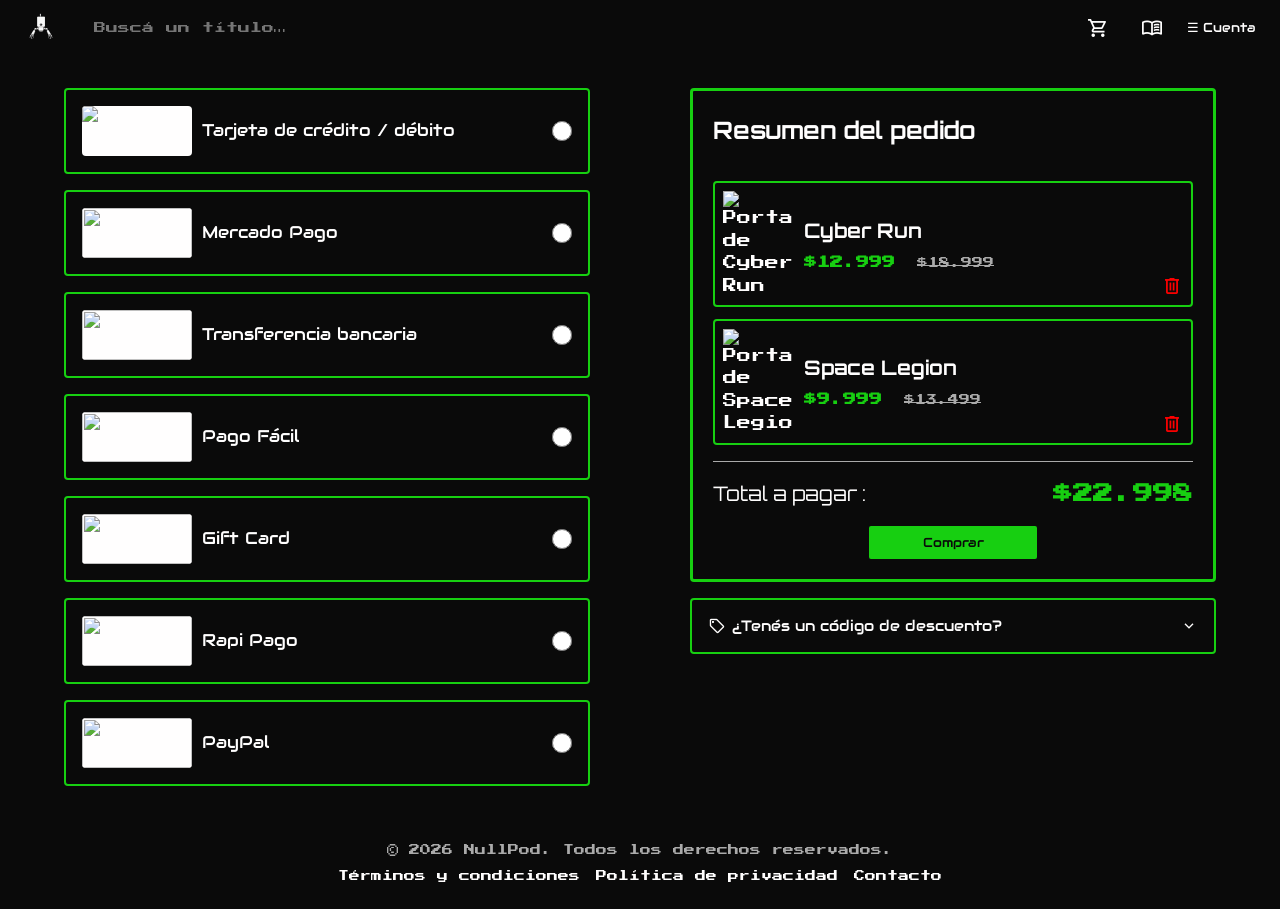
==== cart.html @ 1781e734 "Add cart page and styles for payment methods and order summary" ====
<!DOCTYPE html>
<html lang="es">

<head>
    <meta charset="UTF-8">
    <meta name="viewport" content="width=device-width, initial-scale=1.0">
    <meta name="description"
        content="NullPod: carrito de compras. Elegí el medio de pago y confirmá tu pedido.">
    <meta name="author" content="Demian Denegri">
    <title>NullPod — Carrito</title>

    <!-- Tipografías -->
    <link rel="preconnect" href="https://fonts.googleapis.com">
    <link rel="preconnect" href="https://fonts.gstatic.com" crossorigin>
    <link href="https://fonts.googleapis.com/css2?family=Orbitron:wght@500;700&family=Audiowide&family=Press+Start+2P&display=swap" rel="stylesheet">
    <link rel="stylesheet" href="https://fonts.googleapis.com/css2?family=Material+Symbols+Outlined">
    <link rel="stylesheet" href="css/base.css">
    <link rel="stylesheet" href="css/cart.css">
</head>

<body>

    <!-- ============ NAVBAR (igual a index.html) ============ -->
    <header class="navbar">
        <nav aria-label="Navegación principal">
            <a href="index.html" class="logo" aria-label="NullPod, página de inicio">
                <img src="img/pod-logo.png" alt="Logo de NullPod">
            </a>

            <form action="#" method="get" role="search" aria-label="Búsqueda de juegos" class="navbar-search">
                <input type="search" id="busqueda" name="q" placeholder="Buscá un título…" autocomplete="off">
            </form>

            <ul class="navbar-icons">
                <li>
                    <a href="cart.html" aria-label="Abrir carrito de compras">
                        <span class="material-symbols-outlined icon" aria-hidden="true">shopping_cart</span>
                    </a>
                </li>
                <li>
                    <a href="#" aria-label="Ir a mi biblioteca">
                        <span class="material-symbols-outlined icon" aria-hidden="true">menu_book</span>
                    </a>
                </li>
            </ul>

            <details id="acceso" class="menu-cuenta" aria-label="Menú de cuenta">
                <summary aria-label="Abrir menú de cuenta" aria-haspopup="menu">
                    &#9776; Cuenta
                </summary>

                <section aria-labelledby="titulo-menu-cuenta">
                    <form action="#" method="post" aria-labelledby="titulo-menu-cuenta">
                        <fieldset>
                            <label for="log-email">Correo electrónico</label>
                            <input type="email" id="log-email" name="email" required
                                placeholder="tucorreo@ejemplo.com">

                            <label for="log-clave">Contraseña</label>
                            <input type="password" id="log-clave" name="clave" required>

                            <button type="submit">Ingresar</button>
                        </fieldset>
                    </form>

                    <section aria-labelledby="titulo-sin-cuenta-nav">
                        <h3 id="titulo-sin-cuenta-nav">¿No tenés cuenta?</h3>
                        <form action="register.html" method="get" aria-label="Ir a registro">
                            <button type="submit">Crear una cuenta</button>
                        </form>
                    </section>
                </section>
            </details>
        </nav>
    </header>

    <main class="cart-layout">

        <!-- ============ COLUMNA IZQUIERDA: MEDIOS DE PAGO ============ -->
        <section aria-labelledby="titulo-pago" class="metodos-pago">

            <!-- Card: tarjeta de crédito/débito -->
            <article class="pago-card">
                <label for="pago-tarjeta">
                    <img class="pago-icono" src="https://assets.eneba.games/payments/v1/color/payrails_card.svg" alt="Tarjeta de crédito/débito">
                    Tarjeta de crédito / débito
                </label>
                <input type="radio" id="pago-tarjeta" name="medio-pago" value="tarjeta">

                <div class="pago-panel">
                    <label for="tarjeta-numero">Número de tarjeta</label>
                    <input type="text" id="tarjeta-numero" name="tarjeta-numero" placeholder="0000 0000 0000 0000">

                    <label for="tarjeta-titular">Nombre del titular</label>
                    <input type="text" id="tarjeta-titular" name="tarjeta-titular" placeholder="Como figura en la tarjeta">

                    <label for="tarjeta-venc">Vencimiento</label>
                    <input type="text" id="tarjeta-venc" name="tarjeta-venc" placeholder="MM/AA">

                    <label for="tarjeta-cvv">CVV</label>
                    <input type="text" id="tarjeta-cvv" name="tarjeta-cvv" placeholder="123">
                </div>
            </article>

            <!-- Card: Mercado Pago -->
            <article class="pago-card">
                <label for="pago-mp">
                    <img class="pago-icono" src="https://th.bing.com/th/id/OIP.XGewOevUQFXdCVAjvLYI5AHaFa?w=108&h=108&c=1&bgcl=95ef29&r=0&o=7&pid=ImgRC&rm=3" alt="">
                    Mercado Pago
                </label>
                <input type="radio" id="pago-mp" name="medio-pago" value="mercadopago">

                <div class="pago-panel">
                    <label for="mp-email">Correo asociado a tu cuenta</label>
                    <input type="email" id="mp-email" name="mp-email" placeholder="tucorreo@ejemplo.com">
                </div>
            </article>

            <!-- Card: transferencia bancaria -->
            <article class="pago-card">
                <label for="pago-transferencia">
                    <img class="pago-icono" src="https://cdn-icons-png.flaticon.com/512/12430/12430089.png" alt="">
                    Transferencia bancaria
                </label>
                <input type="radio" id="pago-transferencia" name="medio-pago" value="transferencia">

                <div class="pago-panel">
                    <label for="transferencia-cbu">CBU / alias de origen</label>
                    <input type="text" id="transferencia-cbu" name="transferencia-cbu" placeholder="Tu CBU o alias">
                </div>
            </article>
                        <!-- Card: Pago Facil -->
            <article class="pago-card">
                <label for="pago-facil">
                    <img class="pago-icono" src="https://extranet.pagofacil.com.ar/extranet/images/medio_der_r2_c2.gif" alt="">
                    Pago Fácil
                </label>
                <input type="radio" id="pago-facil" name="medio-pago" value="facil">

                <div class="pago-panel">
                    <label for="transferencia-cbu">CBU / alias de origen</label>
                    <input type="text" id="transferencia-cbu" name="transferencia-cbu" placeholder="Tu CBU o alias">
                </div>
            </article>
               <!-- Card: Gift Card -->
            <article class="pago-card">
                <label for="pago-gift-card">
                    <img class="pago-icono" src="img/icono-transferencia.png" alt="">
                    Gift Card
                </label>
                <input type="radio" id="pago-gift-card" name="medio-pago" value="giftcard">

                <div class="pago-panel">
                    <label for="transferencia-cbu">CBU / alias de origen</label>
                    <input type="text" id="transferencia-cbu" name="transferencia-cbu" placeholder="Tu CBU o alias">
                </div>
            </article>
               <!-- Card: Rapi Pago -->
            <article class="pago-card">
                <label for="pago-rapi-pago">
                    <img class="pago-icono" src="https://assets.eneba.games/payments/v1/color/dlocal_rapipago.svg" alt="">
                    Rapi Pago
                </label>
                <input type="radio" id="pago-rapi-pago" name="medio-pago" value="rapipago">

                <div class="pago-panel">
                    <label for="transferencia-cbu">CBU / alias de origen</label>
                    <input type="text" id="transferencia-cbu" name="transferencia-cbu" placeholder="Tu CBU o alias">
                </div>
            </article>
               <!-- Card: PayPal-->
            <article class="pago-card">
                <label for="pago-paypal">
                    <img class="pago-icono" src="https://assets.eneba.games/payments/v1/color/braintree_paypal.svg" alt="">
                    PayPal
                </label>
                <input type="radio" id="pago-paypal" name="medio-pago" value="paypal">

                <div class="pago-panel">
                    <label for="transferencia-cbu">CBU / alias de origen</label>
                    <input type="text" id="transferencia-cbu" name="transferencia-cbu" placeholder="Tu CBU o alias">
                </div>
            </article>
        </section>
        

        <!-- ============ COLUMNA DERECHA: RESUMEN ============ -->
        <div class="resumen-wrapper">

            <section aria-labelledby="titulo-resumen" class="resumen">
                <h2 id="titulo-resumen">Resumen del pedido</h2>

                <div class="resumen-juegos">
                    <article class="juego-card">
                        <img src="https://imgproxy.eneba.games/5Qy3D5WUFI4zk7rubIbuQI--Raklu07X3Bvab47vEYA/rs:fit:300/ar:1/czM6Ly9wcm9kdWN0/cy5lbmViYS5nYW1l/cy9wcm9kdWN0cy9y/VXdNOXFyUUFMalQ5/U0EwVDl4cWxvZFhm/dDVJSU0yYUtpR0Q3/VHFNemhZLmpwZWc" alt="Portada de Cyber Run">
                        <div class="juego-info">
                            <h3>Cyber Run</h3>
                            <p class="precio"><strong>$12.999</strong> <s>$18.999</s></p>
                        </div>
                        <span class="material-symbols-outlined btn-delete" aria-label="Eliminar juego">delete</span>
                    </article>

                    <article class="juego-card">
                        <img src="https://imgproxy.eneba.games/O-fcee_zwF9-snXxHf3kn7mY6UiIHuVVoY8dJGQ4-8U/rs:fit:300/ar:1/czM6Ly9wcm9kdWN0/cy5lbmViYS5nYW1l/cy9wcm9kdWN0cy9l/eGx4aXJlbHd6cG9x/ZnRqOHBoZi5qcGc" alt="Portada de Space Legion">
                        <div class="juego-info">
                            <h3>Space Legion</h3>
                            <p class="precio"><strong>$9.999</strong> <s>$13.499</s></p>
                        </div>
                        <span class="material-symbols-outlined btn-delete" aria-label="Eliminar juego">delete</span>
                    </article>
                </div>

                <hr>

                <div class="total">
                    <span>Total a pagar :</span>
                    <strong>$22.998</strong>
                </div>

                <button type="button">Comprar</button>
            </section>

            <!-- Fuera del contenedor de resumen -->
            <details class="descuento">
                <summary><span class="material-symbols-outlined" aria-hidden="true">sell</span> ¿Tenés un código de descuento? <span class="material-symbols-outlined flecha-descuento" aria-hidden="true">keyboard_arrow_down</span></summary>
                <input type="text" id="codigo-descuento" name="codigo-descuento" placeholder="Ingresá tu código">
            </details>

        </div>

    </main>

    <footer>
        <p>&copy; 2026 NullPod. Todos los derechos reservados.</p>
        <nav aria-label="Enlaces del pie de página">
            <a href="#">Términos y condiciones</a>
            <a href="#">Política de privacidad</a>
            <a href="#">Contacto</a>
        </nav>
    </footer>

</body>

</html>
---- css/base.css ----
/* ============================================
   
    variables, reset, tipografías, botones, navbar completo, 
    precio (reutilizable)y footer. 
    Se carga en todas las páginas.
    
    ------------------------------------------------ 

    VARIABLES GLOBALES
   ============================================ */
   
:root {
    --color-fondo: #0A0A0A;
    --color-texto: #fffefe;
    --color-acento: #17cf11;
    --color-acento-aux: #aaaaaa;
    --fuente-titulos: 'Orbitron', sans-serif;
    --fuente-botones: 'Audiowide', sans-serif;
    --fuente-secundaria: 'Press Start 2P', sans-serif;
}

/* ============================================
   RESET BÁSICO
   Saco margenes/paddings por defecto
   ============================================ */
* {
    margin: 0;
    padding: 0;
    box-sizing: border-box;
}

body {
    background-color: var(--color-fondo);
    color: var(--color-texto);
    font-family: var(--fuente-secundaria);
    font-size: 14px;
    line-height: 1.6; /* espacio entre líneas de txt */
}

h1, h2, h3 {
    font-family: var(--fuente-titulos);
    font-weight: 700;/* grosor del texto */
}

a {
    color: var(--color-texto);
    text-decoration: none;/* saca la decoracion por defecto de los links */
}

/* BOTONES */
button {
    font-family: var(--fuente-botones);
    background-color: var(--color-acento);
    color: var(--color-fondo);
    border: none;/* elimina bordes */
    padding: 8px 16px;
    cursor: pointer;/* cambia el cursor al pasar sobre el botón */
    border-radius: 2px;/* bordes redondeados */

    &:hover {
        opacity: 0.8;/* efecto de opacidad al pasar el mouse */
    }
}

/* ============================================
   NAVBAR
   position: sticky la mantiene fija arriba
   mientras se scrollea la página.
   ============================================ */

/* Configuración de la navbar */
.navbar {
    position: sticky;
    top: 0;
    z-index: 100;/* z-index sirve para que el navbar esté por encima de otros elementos (es como las capas)*/
    background-color: var(--color-fondo);
}
/* Configuración del interior de la navbar */
.navbar nav {
    display: flex;/* flex para alinear los elementos*/
    align-items: center;/* centro los elemen=tros del interior */
    gap: 24px;/* espacio entre los elementos */
    padding: 12px 24px;
}

/*Config del logo */
.logo {
    display: flex;/* para alinear los elementos */
    align-items: center;
    gap: 8px;
    font-family: var(--fuente-titulos);
    font-size: 18px;
}
/* Configuro solo la img del logo */
.logo img {
    height: 32px;
}

/* Donde configuro la posicion de la barra de búsqueda */
.navbar-search {
    display: flex;
    flex: 1;
}

/* Donde configuro el input(la entrada de txt) de la barra de búsqueda */
.navbar-search input {
    flex: 1;
    background: transparent;
    border: none;
    padding: 8px 12px;
    color: var(--color-texto);
    font-family: var(--fuente-secundaria);
    font-size: 12px;
}
/* Iconos de carrito / biblioteca */
.navbar-icons {
    display: flex;
    gap: 32px;
    list-style: none;
}
.navbar-icons a {
    display: flex;
    align-items: center;
    gap: 6px;
}
.navbar-icons .icon {
    font-size: 22px;
}

.navbar-icons a:hover {
    color: var(--color-acento); /* cambio de color al pasar el mouse */
}

/* Menú de cuenta (details/summary nativo del HTML) */
.menu-cuenta summary {
    cursor: pointer;
    list-style: none;/* elimina el estilo de lista */
    font-family: var(--fuente-botones);
    font-size: 13px;
}

.menu-cuenta[open] summary {
    color: var(--color-acento);
}

.menu-cuenta section {
    position: absolute; /* es para posicionar el menú de forma absoluta */
    right: 24px;
    margin-top: 12px;
    background-color: var(--color-fondo);
    padding: 20px;
    width: 280px;
}

/* menu expanido */
.menu-cuenta fieldset {
    border: none;
    display: flex;
    flex-direction: column;
    gap: 10px;
    margin-bottom: 16px;
}

.menu-cuenta input {
    background-color: var(--color-fondo);
    border: 1px solid var(--color-borde);
    color: var(--color-texto);
    padding: 8px;
    font-family: var(--fuente-secundaria);
    font-size: 11px;
}

/* ============================================
   PRECIOS
   ============================================ */

/* El precio principal */
.precio strong {
    color: var(--color-acento);
    font-size: 13px;
}

/* El precio tachado, solo se muestra si hay descuento */
.precio s { 
    color: var(--color-acento-aux);
    margin-left: 8px;
    font-size: 11px;
}

/* ============================================
   CARRUSEL (reutilizable: index.html y product.html)
   ============================================ */
.carousel {
    position: relative;
    display: flex;
    justify-content: center;
    gap: 16px;
    overflow-x: auto;
    scroll-behavior: smooth;
}

.carousel-item {
    flex: 0 0 220px;
    background-color: var(--color-fondo);
    border: 1px solid var(--color-borde);
}

.carousel-item img {
    width: 100%;
    display: block;
}

.carousel-item h3 {
    font-size: 15px;
    padding: 10px 10px 0;
}

.carousel-item .precio {
    padding: 4px 10px 12px;
}

.carousel-btn {
    position: absolute;
    top: 50%;
    transform: translateY(-50%);
    background-color: transparent;
    color: var(--color-texto);
    font-size: 20px;
    padding: 8px 12px;
}

.carousel-btn:first-of-type {
    left: 0;
}

.carousel-btn:last-of-type {
    right: 0;
}

/* ============================================
   FOOTER
   ============================================ */
footer {
    padding: 24px;
    text-align: center;
    border-top: 1px solid var(--color-borde);
    color: var(--color-acento-aux);
    font-size: 11px;
}

footer nav {
    display: flex;
    justify-content: center;
    gap: 16px;
    margin-top: 8px;
}

/* ============================================
   RESPONSIVE — pantallas chicas (<768px)
   ============================================ */
@media (max-width: 768px) {

    /* Navbar: flex-wrap para que los hijos pasen de línea */
    .navbar nav {
        flex-wrap: wrap;
        gap: 12px;
        padding: 10px 16px;
    }

    /* Oculto el buscador de la navbar */
    .navbar-search {
        /* Se ocupa todo el ancho y pasa a la segunda línea/ la linea de abajo */
        order: 3;
        flex-basis: 100%;
    }

    /* Achico los íconos un poco */
    .navbar-icons .icon {
        font-size: 20px;
    }

    /* Empujo los íconos a la derecha */
    .navbar-icons {
        margin-left: auto;
    }

    /* Empujo el summary "Cuenta" a la derecha */
    .menu-cuenta {
        margin-left: auto;
    }

    /* para qeu el menu expandido tome todo el ancho de la pantalla */
    .menu-cuenta section {
        width: calc(100% - 32px);
        right: 16px;
    }
}
---- css/cart.css ----
/* ============================================
   CART.CSS
   Reutiliza definidos en base.css  
   aca solo lo específico de esta página.
   ============================================ */

/* ============================================
   LAYOUT GENERAL dos columnas
   Izquierda: medios de pago / Derecha: resumen
   ============================================ */
.cart-layout {
    display: grid;
    grid-template-columns: 1fr 1fr;
    gap: 100px;              /* separación entre columnas (metodos de pago y resumen) */
    max-width: 1200px;       /* tope de ancho del contenido */
    margin: 0 auto;          /* entra el bloque en la pantalla */
    padding: 32px 24px;
    align-items: start;

}

.cart-layout h2 {
    font-size: 24px;
    margin-bottom: 16px;
}

/* ============================================
   COLUMNA IZQUIERDA (MEDIOS DE PAGO)
   ============================================ */
.metodos-pago {
    display: flex;
    flex-direction: column;
    gap: 16px;/* gap entre cards de metodos de pago */
}

/* Cada medio de pago es una card con border, apiladas con gap */
.pago-card {
    border: 2px solid var(--color-acento);
    border-radius: 4px;
    padding: 16px;
    display: flex;
    flex-wrap: wrap;
    align-items: center;

    &:hover {
        border-color: #5aff4d;
        box-shadow: 0 0 8px #5aff4d;
        transition: filter 0.3s ease;
    };
}

/*
   Efecto verde en el método de pago seleccionado.
   :has() revisa si DENTRO de la card (.pago-card) hay un
   radio checkeado; si lo hay, aplica el borde y la sombra
   verde a TODA la card.
   Como los radios comparten el mismo name="medio-pago",
   al tildar uno se desmarca el anterior, y el resaltado
   pasa automáticamente a la card correspondiente.s
*/
.pago-card:has(input[type="radio"]:checked) {
    border-color: #5aff4d;
    box-shadow: 0 0 8px #5aff4d;
}

.pago-card label {
    display: flex;
    align-items: center;
    gap: 10px;
    cursor: pointer;
    font-family: var(--fuente-botones);
    font-size: 17px;
    flex: 1;
}

.pago-card .pago-icono {
    width: 110px;
    height: 50px;
    object-fit: contain;
    background-color: var(--color-texto);
    border-radius: 4px;
}

.pago-card input[type="radio"] {
    accent-color: var(--color-acento);
    cursor: pointer;
    margin-left: auto;
    height: 20px;
    width:  20px;
    
}

/* Panel tipo acordeón: colapsado por defecto */
.pago-panel {
    max-height: 0;
    overflow: hidden;
    display: flex;
    flex-direction: column;
    gap: 10px;
    width: 100%;
    transition: max-height 0.3s ease, margin-top 0.3s ease;
}

/* Al tildar el radio de la card, se despliega su panel */
.pago-card input[type="radio"]:checked ~ .pago-panel {/* le aplico lo del hover de .pago- pero para que quede siempre activo cuando esta seleccionado */
    max-height: 320px;
    margin-top: 14px;
    
}

.pago-panel label {
    font-family: var(--fuente-secundaria);
    font-size: 11px;
    color: var(--color-acento-aux);
    
}

.pago-panel input {
    background-color: transparent;
    border: 1px solid var(--color-acento-aux);
    color: var(--color-texto);
    padding: 8px;
    font-family: var(--fuente-secundaria);
    font-size: 11px;
    border-radius: 2px;
    
}

/* ============================================
   COLUMNA DERECHA (RESUMEN)
   ============================================ */
.resumen-wrapper {
    display: flex;
    flex-direction: column;
}

.resumen {
    border: 3px solid var(--color-acento);
    border-radius: 4px;
    padding: 20px;
    display: flex;
    flex-direction: column;
    gap: 16px;
}

/* Cards horizontales de los juegos, una debajo de otra */
.resumen-juegos {
    display: flex;
    flex-direction: column;
    gap: 12px;
}

.juego-card {
    display: flex;
    align-items: center;
    gap: 12px;
    border: 2px solid var(--color-acento);
    border-radius: 4px;
    padding: 8px;
    position: relative;
}

.juego-card img {
    width: 15%;
    height: 15%;
    object-fit: cover;
    flex-shrink: 0;
}

.btn-delete {
    position: absolute;
    bottom: 8px;
    right: 8px;
    color: red;
    cursor: pointer;
    font-size: 22px;
    &:hover {
        color: var(--color-letra);

    }


}

.juego-info h3 {
    font-size: 20px;
    margin-bottom: 4px;
}

/* Separador entre las cards de juegos y el total (solo dentro del resumen) */
.resumen hr {
    border: none;
    border-top: 1px solid var(--color-acento-aux);
}

.total {
    display: flex;
    justify-content: space-between;
    align-items: center;
    font-family: var(--fuente-titulos);
    font-size: 20px;

}

.total strong {/* txt precio */
    color: var(--color-acento);
    font-size: 20px;
    font-family: var(--fuente-secundaria);
}

.resumen button {
    width: 35%;
    align-self: center;
}

/* ============================================
   CÓDIGO DE DESCUENTO (fuera del .resumen)
   ============================================ */
.descuento {
    margin-top: 16px;
    border: 2px solid var(--color-acento);
    border-radius: 4px;
    padding: 14px 16px;
}

.descuento summary {
    cursor: pointer;
    list-style: none;
    font-family: var(--fuente-botones);
    font-size: 15px;
    display: flex;
    align-items: center;
    gap: 6px;
}

.descuento summary .material-symbols-outlined {
    font-size: 18px;
    vertical-align: middle;
}

.flecha-descuento {
    margin-left: auto;
}

.descuento[open] summary {
    color: var(--color-acento);
    margin-bottom: 12px;
}

.descuento input {
    width: 100%;
    background-color: transparent;
    border: 1px solid var(--color-acento);
    color: var(--color-texto);
    padding: 8px;
    font-family: var(--fuente-secundaria);
    font-size: 11px;
    border-radius: 2px;
}

/* ============================================
   RESPONSIVE
   pantallas (<768px) Las columnas se apilan 
   una debajo de otra
   ============================================ */
@media (max-width: 768px) {
    .cart-layout {
        grid-template-columns: 1fr;
        padding: 20px 16px;
        gap: 24px;
    }
}
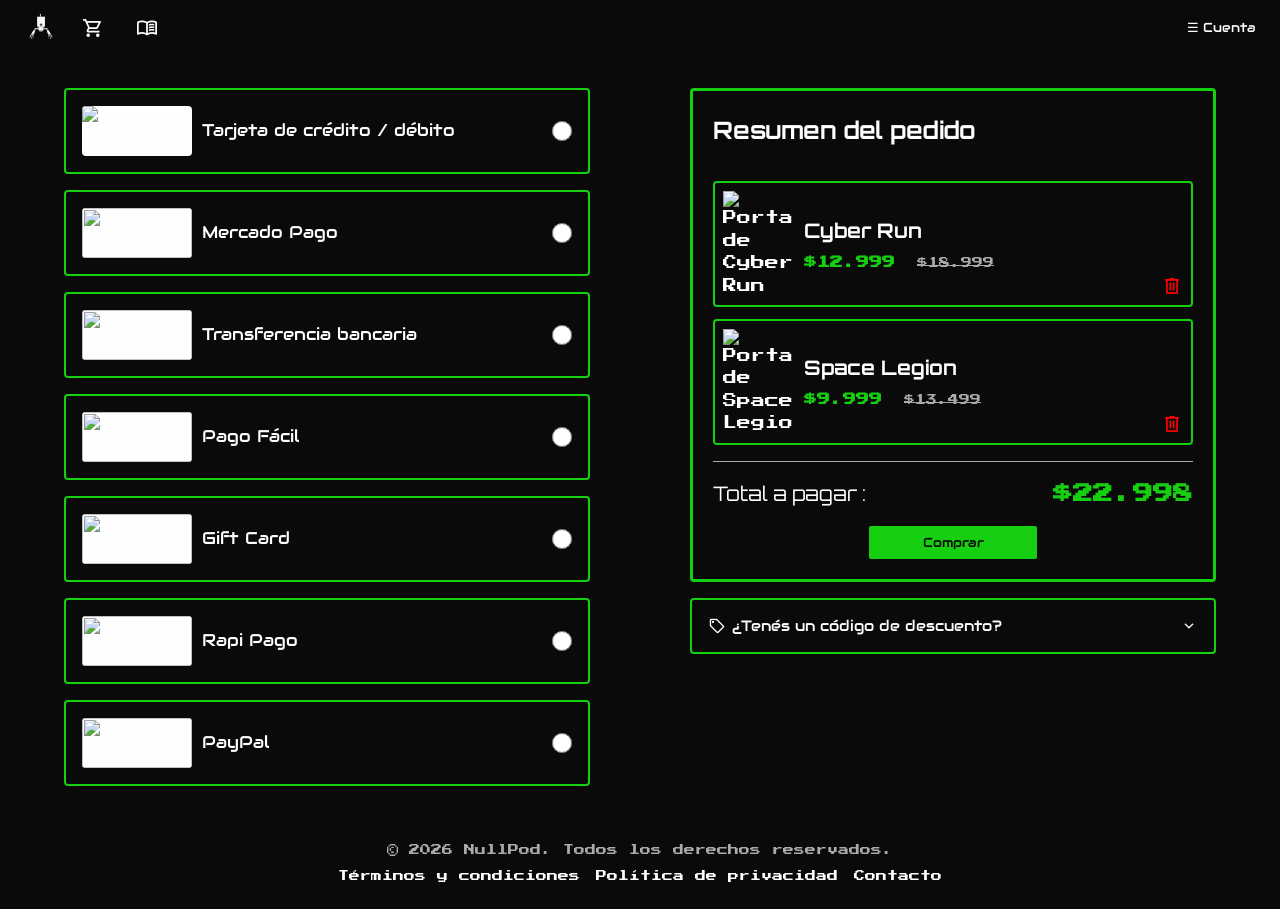
==== commit 392a0eff: "Refactor navbar and login components for improved structure and styling" ====
--- a/cart.html
+++ b/cart.html
@@ -26,10 +26,6 @@
             <a href="index.html" class="logo" aria-label="NullPod, página de inicio">
                 <img src="img/pod-logo.png" alt="Logo de NullPod">
             </a>
-
-            <form action="#" method="get" role="search" aria-label="Búsqueda de juegos" class="navbar-search">
-                <input type="search" id="busqueda" name="q" placeholder="Buscá un título…" autocomplete="off">
-            </form>
 
             <ul class="navbar-icons">
                 <li>
--- a/css/base.css
+++ b/css/base.css
@@ -132,6 +132,9 @@
 }
 
 /* Menú de cuenta (details/summary nativo del HTML) */
+.menu-cuenta {
+    margin-left: auto; /* lo empuja hacia el borde derecho del navbar */
+}
 .menu-cuenta summary {
     cursor: pointer;
     list-style: none;/* elimina el estilo de lista */
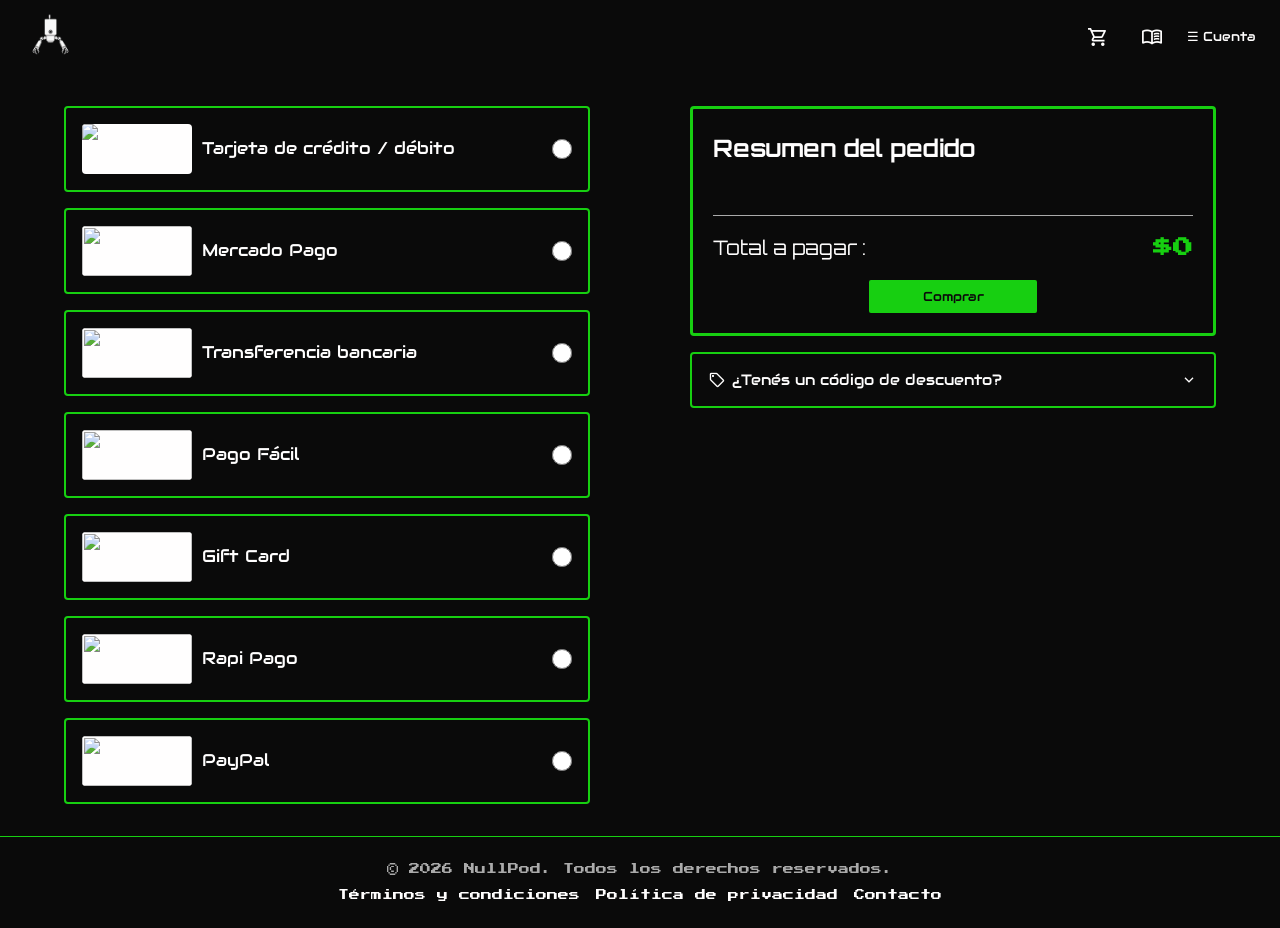
==== commit 2f3fdd71: "Add cart functionality and product management; implement cart.js and update product.html and product" ====
--- a/cart.html
+++ b/cart.html
@@ -1,6 +1,5 @@
 <!DOCTYPE html>
 <html lang="es">
-
 <head>
     <meta charset="UTF-8">
     <meta name="viewport" content="width=device-width, initial-scale=1.0">
@@ -16,6 +15,7 @@
     <link rel="stylesheet" href="https://fonts.googleapis.com/css2?family=Material+Symbols+Outlined">
     <link rel="stylesheet" href="css/base.css">
     <link rel="stylesheet" href="css/cart.css">
+    <script src="/cart.js" defer></script>
 </head>
 
 <body>
@@ -141,7 +141,7 @@
                <!-- Card: Gift Card -->
             <article class="pago-card">
                 <label for="pago-gift-card">
-                    <img class="pago-icono" src="img/icono-transferencia.png" alt="">
+                    <img class="pago-icono" src="https://tse1.mm.bing.net/th/id/OIP.S78uBI6i4lQpyOEQ359NhwHaHa?r=0&rs=1&pid=ImgDetMain&o=7&rm=3" alt="">
                     Gift Card
                 </label>
                 <input type="radio" id="pago-gift-card" name="medio-pago" value="giftcard">
@@ -186,34 +186,17 @@
             <section aria-labelledby="titulo-resumen" class="resumen">
                 <h2 id="titulo-resumen">Resumen del pedido</h2>
 
-                <div class="resumen-juegos">
-                    <article class="juego-card">
-                        <img src="https://imgproxy.eneba.games/5Qy3D5WUFI4zk7rubIbuQI--Raklu07X3Bvab47vEYA/rs:fit:300/ar:1/czM6Ly9wcm9kdWN0/cy5lbmViYS5nYW1l/cy9wcm9kdWN0cy9y/VXdNOXFyUUFMalQ5/U0EwVDl4cWxvZFhm/dDVJSU0yYUtpR0Q3/VHFNemhZLmpwZWc" alt="Portada de Cyber Run">
-                        <div class="juego-info">
-                            <h3>Cyber Run</h3>
-                            <p class="precio"><strong>$12.999</strong> <s>$18.999</s></p>
-                        </div>
-                        <span class="material-symbols-outlined btn-delete" aria-label="Eliminar juego">delete</span>
-                    </article>
-
-                    <article class="juego-card">
-                        <img src="https://imgproxy.eneba.games/O-fcee_zwF9-snXxHf3kn7mY6UiIHuVVoY8dJGQ4-8U/rs:fit:300/ar:1/czM6Ly9wcm9kdWN0/cy5lbmViYS5nYW1l/cy9wcm9kdWN0cy9l/eGx4aXJlbHd6cG9x/ZnRqOHBoZi5qcGc" alt="Portada de Space Legion">
-                        <div class="juego-info">
-                            <h3>Space Legion</h3>
-                            <p class="precio"><strong>$9.999</strong> <s>$13.499</s></p>
-                        </div>
-                        <span class="material-symbols-outlined btn-delete" aria-label="Eliminar juego">delete</span>
-                    </article>
+                <div class="resumen-juegos" id="resumen-juegos">
                 </div>
 
                 <hr>
 
                 <div class="total">
                     <span>Total a pagar :</span>
-                    <strong>$22.998</strong>
-                </div>
-
-                <button type="button">Comprar</button>
+                    <strong id="total-pagar"></strong><!-- El total se va a renderizar desde cart.js -->
+                </div>
+
+                <button id="comprar" type="button" >Comprar</button>
             </section>
 
             <!-- Fuera del contenedor de resumen -->
--- a/css/base.css
+++ b/css/base.css
@@ -14,6 +14,7 @@
     --color-texto: #fffefe;
     --color-acento: #17cf11;
     --color-acento-aux: #aaaaaa;
+    --color-borde: #262626;
     --fuente-titulos: 'Orbitron', sans-serif;
     --fuente-botones: 'Audiowide', sans-serif;
     --fuente-secundaria: 'Press Start 2P', sans-serif;
@@ -35,6 +36,9 @@
     font-family: var(--fuente-secundaria);
     font-size: 14px;
     line-height: 1.6; /* espacio entre líneas de txt */
+    min-height: 100vh;
+    display: flex;
+    flex-direction: column;
 }
 
 h1, h2, h3 {
@@ -93,30 +97,80 @@
 }
 /* Configuro solo la img del logo */
 .logo img {
-    height: 32px;
-}
-
+    height: 50px;
+}
+.logo img:hover {
+    border: 1px solid var(--color-acento);
+        border-radius: 100%;
+}
 /* Donde configuro la posicion de la barra de búsqueda */
 .navbar-search {
     display: flex;
     flex: 1;
+    position: relative;
+    max-width: 620px;
+}
+
+.navbar-search::before {
+    content: "search";
+    font-family: 'Material Symbols Outlined';
+    font-size: 20px;
+    line-height: 1;
+    color: var(--color-acento-aux);
+    position: absolute;
+    left: 12px;
+    top: 50%;
+    transform: translateY(-50%);
+    pointer-events: none;
+    transition: color 0.18s ease;
 }
 
 /* Donde configuro el input(la entrada de txt) de la barra de búsqueda */
 .navbar-search input {
     flex: 1;
-    background: transparent;
-    border: none;
-    padding: 8px 12px;
+    width: 100%;
+    background-color: #131313;
+    border: 1px solid var(--color-borde);
+    border-radius: 8px;
+    padding: 10px 12px 10px 40px;
     color: var(--color-texto);
     font-family: var(--fuente-secundaria);
     font-size: 12px;
-}
+    transition: border-color 0.18s ease, box-shadow 0.18s ease, background-color 0.18s ease;
+}
+
+.navbar-search input::placeholder {
+    color: #8f8f8f;/*Color del txt del placeholder */
+}
+
+.navbar-search input:hover {
+    border-color: #3d3d3d;/*Color del borde del input al pasar el mouse */
+}
+
+.navbar-search input:focus {
+    outline: none;
+    border-color: var(--color-acento);
+    box-shadow: 0 0 0 3px rgba(23, 207, 17, 0.15);
+}
+
+.navbar-search:focus-within::before {
+    color: var(--color-acento);
+}
+
+.navbar-search input::-webkit-search-cancel-button { /*Config boton de cancelar busqueda por defecto*/
+    height: 14px;
+    width: 14px;
+    cursor: pointer;
+    filter: invert(1);
+    opacity: 1;
+}
+
 /* Iconos de carrito / biblioteca */
 .navbar-icons {
     display: flex;
     gap: 32px;
     list-style: none;
+    margin-left: auto;
 }
 .navbar-icons a {
     display: flex;
@@ -132,9 +186,6 @@
 }
 
 /* Menú de cuenta (details/summary nativo del HTML) */
-.menu-cuenta {
-    margin-left: auto; /* lo empuja hacia el borde derecho del navbar */
-}
 .menu-cuenta summary {
     cursor: pointer;
     list-style: none;/* elimina el estilo de lista */
@@ -166,7 +217,8 @@
 
 .menu-cuenta input {
     background-color: var(--color-fondo);
-    border: 1px solid var(--color-borde);
+    border: 1px solid var(--color-acento);
+    border-radius: 5px;
     color: var(--color-texto);
     padding: 8px;
     font-family: var(--fuente-secundaria);
@@ -191,6 +243,26 @@
 }
 
 /* ============================================
+   MENSAJE SIN PRODUCTOS (reutilizable)
+   Se muestra cuando un filtro/búsqueda no
+   devuelve resultados
+   ============================================ */
+.mensaje-no-productos {
+    grid-column: 1 / -1;/* ocupa todas las columnas del grid del catálogo */
+    width: 100%;/* ocupa todo el ancho del contenedor */
+    padding: 48px 24px;
+    text-align: center;
+    text-align: center;/* centra el texto horizontalmente */
+    display: flex;
+    align-items: center;/* centra el texto verticalmente */
+    justify-content: center;
+    color: var(--color-acento-aux);
+    font-size: 13px;
+    border: 1px dashed var(--color-borde);
+    border-radius: 8px;
+}
+
+/* ============================================
    CARRUSEL (reutilizable: index.html y product.html)
    ============================================ */
 .carousel {
@@ -205,7 +277,6 @@
 .carousel-item {
     flex: 0 0 220px;
     background-color: var(--color-fondo);
-    border: 1px solid var(--color-borde);
 }
 
 .carousel-item img {
@@ -240,13 +311,17 @@
     right: 0;
 }
 
+main {
+    flex: 1;
+}
+
 /* ============================================
    FOOTER
    ============================================ */
 footer {
     padding: 24px;
     text-align: center;
-    border-top: 1px solid var(--color-borde);
+    border-top: 1px solid var(--color-acento);
     color: var(--color-acento-aux);
     font-size: 11px;
 }
